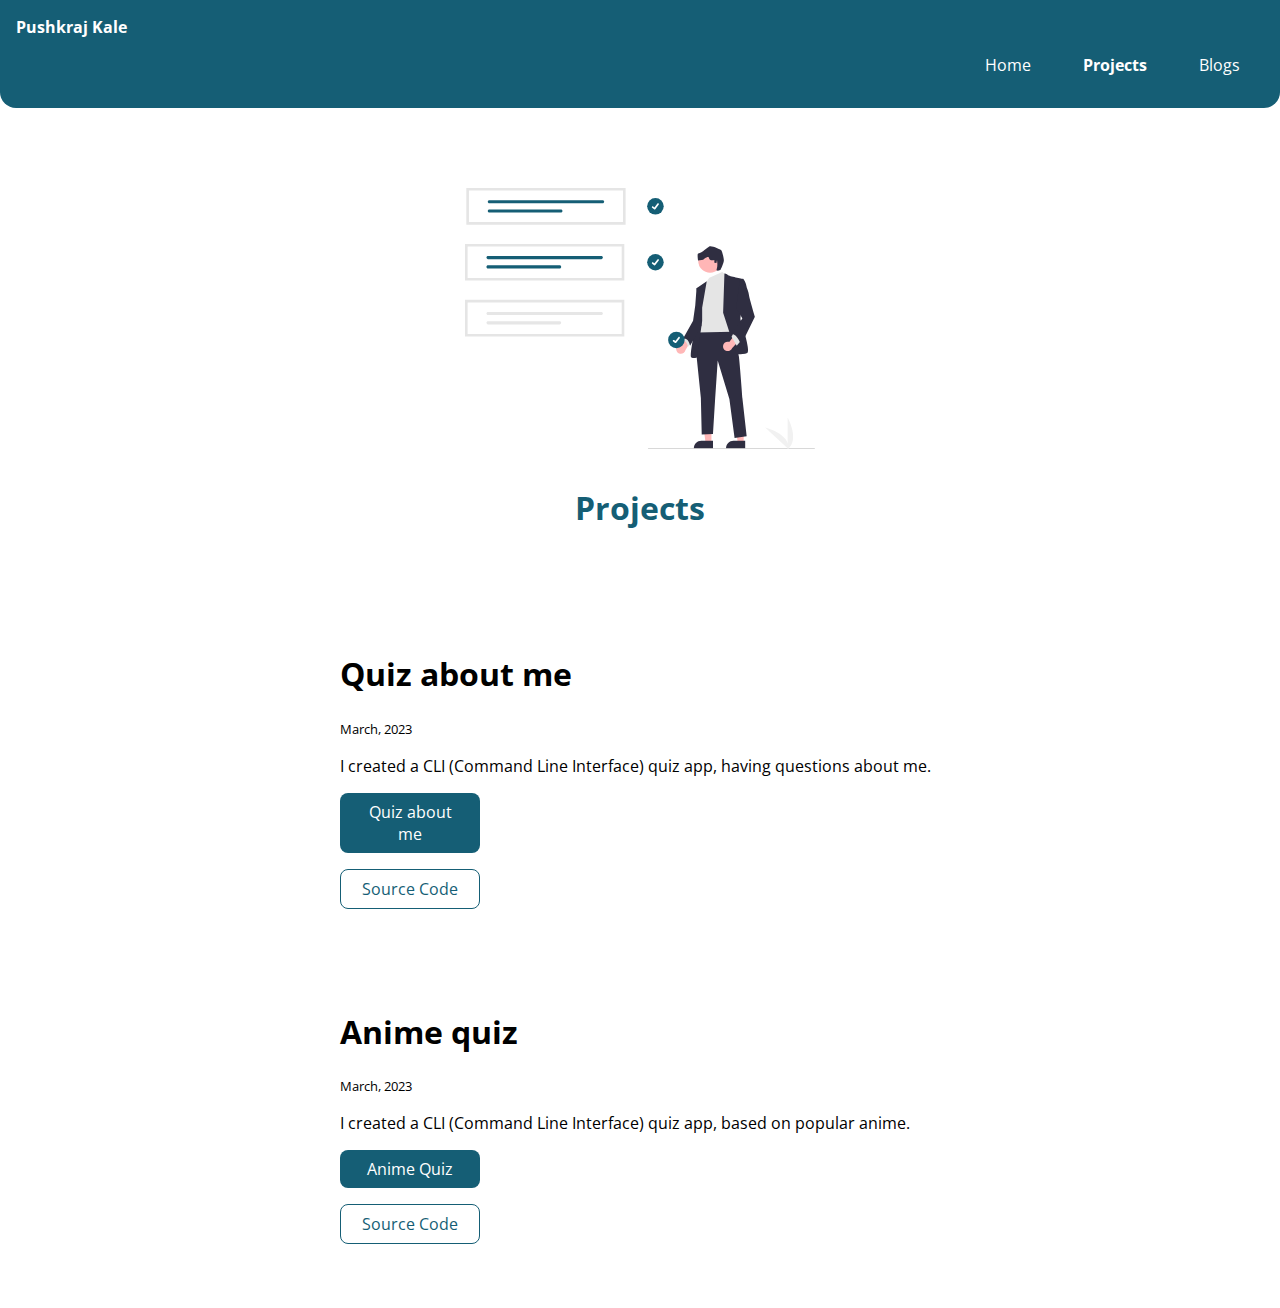
==== projects.html @ f7391954 "initial commit" ====
<!DOCTYPE html>
<html lang="en">
<head>
    <meta charset="UTF-8">
    <meta name="viewport" content="width=device-width, initial-scale=1.0">
    <link href="styles.css" rel="stylesheet" />
    <title>Projects | Pushkraj Kale</title>
</head>
<body>
    <nav class="navigation container">
        <div class="nav-brand">Pushkraj Kale</div>
        <ul class="list-non-bullet nav-pills">
            <li class="list-item-inline">
                <a class="link" href="/">Home</a>
            </li>
            <li class="list-item-inline">
                <a class="link link-active" href="/projects.html">Projects</a>
            </li>
            <li class="list-item-inline">
                <a class="link" href="/blogs.html">Blogs</a>
            </li>
        </ul>
    </nav>

    <header class="hero">
        <img class="hero-img" src="images/project-img.svg" />
        <h1 class="hero-heading"> <span class="heading-inverted"> Projects</span></h1>
    </header>

    <ul class="list-non-bullet">

        <li>
            <article class="showcase-list container container-center ">
                <h1>Quiz about me</h1>
            <small>March, 2023</small>
            <p>I created a CLI (Command Line Interface) quiz app, having questions about me. </p>

            <a class="link link-primary" target="_blank" href="https://replit.com/@jarkshuP/mark1#index.js?embed=1&output=1">Quiz about me</a>
            <a class="link link-secondary" target="_blank" href="https://github.com/jarkhsuP/mark1/blob/main/index.js">Source Code</a>

            </article>
            
        </li>

        <li>
            <article class="showcase-list container container-center ">
                <h1>Anime quiz</h1>
            <small>March, 2023</small>
            <p>I created a CLI (Command Line Interface) quiz app, based on popular anime. </p>

            <a class="link link-primary" target="_blank" href="https://replit.com/@jarkshuP/mark2#index.js?embed=1&output=1">Anime Quiz</a>
            <a class="link link-secondary" target="_blank" href="https://github.com/jarkhsuP/mark2/blob/main/index.js">Source Code</a>

            </article>
            
        </li>
---- styles.css ----
@import url('https://fonts.googleapis.com/css2?family=Open+Sans:wght@300;500&display=swap');

:root {
    --primary-color: #155e75; 
    --off-white: #F3F4F6;
    --secondary-color: #1e293b;
}

body {
    font-family: 'Open Sans', sans-serif;
    margin: 0px
}

hr {
    margin: 2rem 0rem;
}

/** spaces **/

.margin-md {
    margin: 2rem;
}

/** container **/
.container {
    padding: 0rem 1rem;
}

.container-center {
    max-width: 600px;
    margin: auto;
}

/** links **/
.link {
    box-sizing: border-box;
    text-decoration: none;
    padding: 0.5rem 1rem;
}

.link-primary {
    background-color: var(--primary-color);
    border-radius: 0.5rem;
    color: white;
    display: block;
    max-width: 140px;
    margin: 1rem 1rem 1rem 0rem;
    text-align: center;
}

.link-secondary {
    color: var(--primary-color);
    border-radius: 0.5rem;
    border: 1px solid var(--primary-color);
    display: block;
    max-width: 140px;
    margin: 1rem 1rem 1rem 0rem;
    text-align: center;
}

/** look into BEM naming convention for CSS **/

/** lists **/

.list-non-bullet {
    list-style: none;
    padding-inline-start: 0px;
}

.list-item-inline {
    display: inline;
    padding: 0rem 0.5rem;
}

/** navigation **/

.navigation {
    background-color: var(--primary-color);
    color: white;
    padding: 1rem;
    border-bottom-left-radius: 1rem;
    border-bottom-right-radius: 1rem;
}

.navigation .nav-brand {
    font-weight: bold;
}

.navigation .nav-pills {
    text-align: right;
}

.navigation .link {
    color: white;
}

.navigation .link-active {
    font-weight: bold;
}

/** header **/

.hero {
    padding: 2rem;
    padding-top: 5rem;

}

.hero .hero-img {
    max-width: 80%;
    width: 350px;
    display: block;
    margin: auto;
}

.hero .hero-heading {
    text-align: center;
    padding-top: 1rem;
    color: var(--secondary-color);
}

.hero .hero-heading .heading-inverted {
    color: var(--primary-color);
}

/** sections **/

.section {
    padding: 2rem;
}

.section h1 {
    text-align: center;

}

.ow {
    background-color: var(--off-white);
}

/** footers **/

.footer {
    background-color: var(--primary-color);
    padding: 4rem 1rem;
    text-align: center;
    color: white;
    border-top-right-radius: 1rem;
    border-top-left-radius: 1rem;
}

.footer .link {
    color: white
}

.footer .footer-header {
    font-weight: bold;
    font-size: large;
}

.footer ul {
    padding-inline-start: 0px;
}

/** projects **/
.showcase-list {
    padding: 2rem;
}

/** blogs **/
.showcase-blog {
    padding-bottom: 6rem;
}
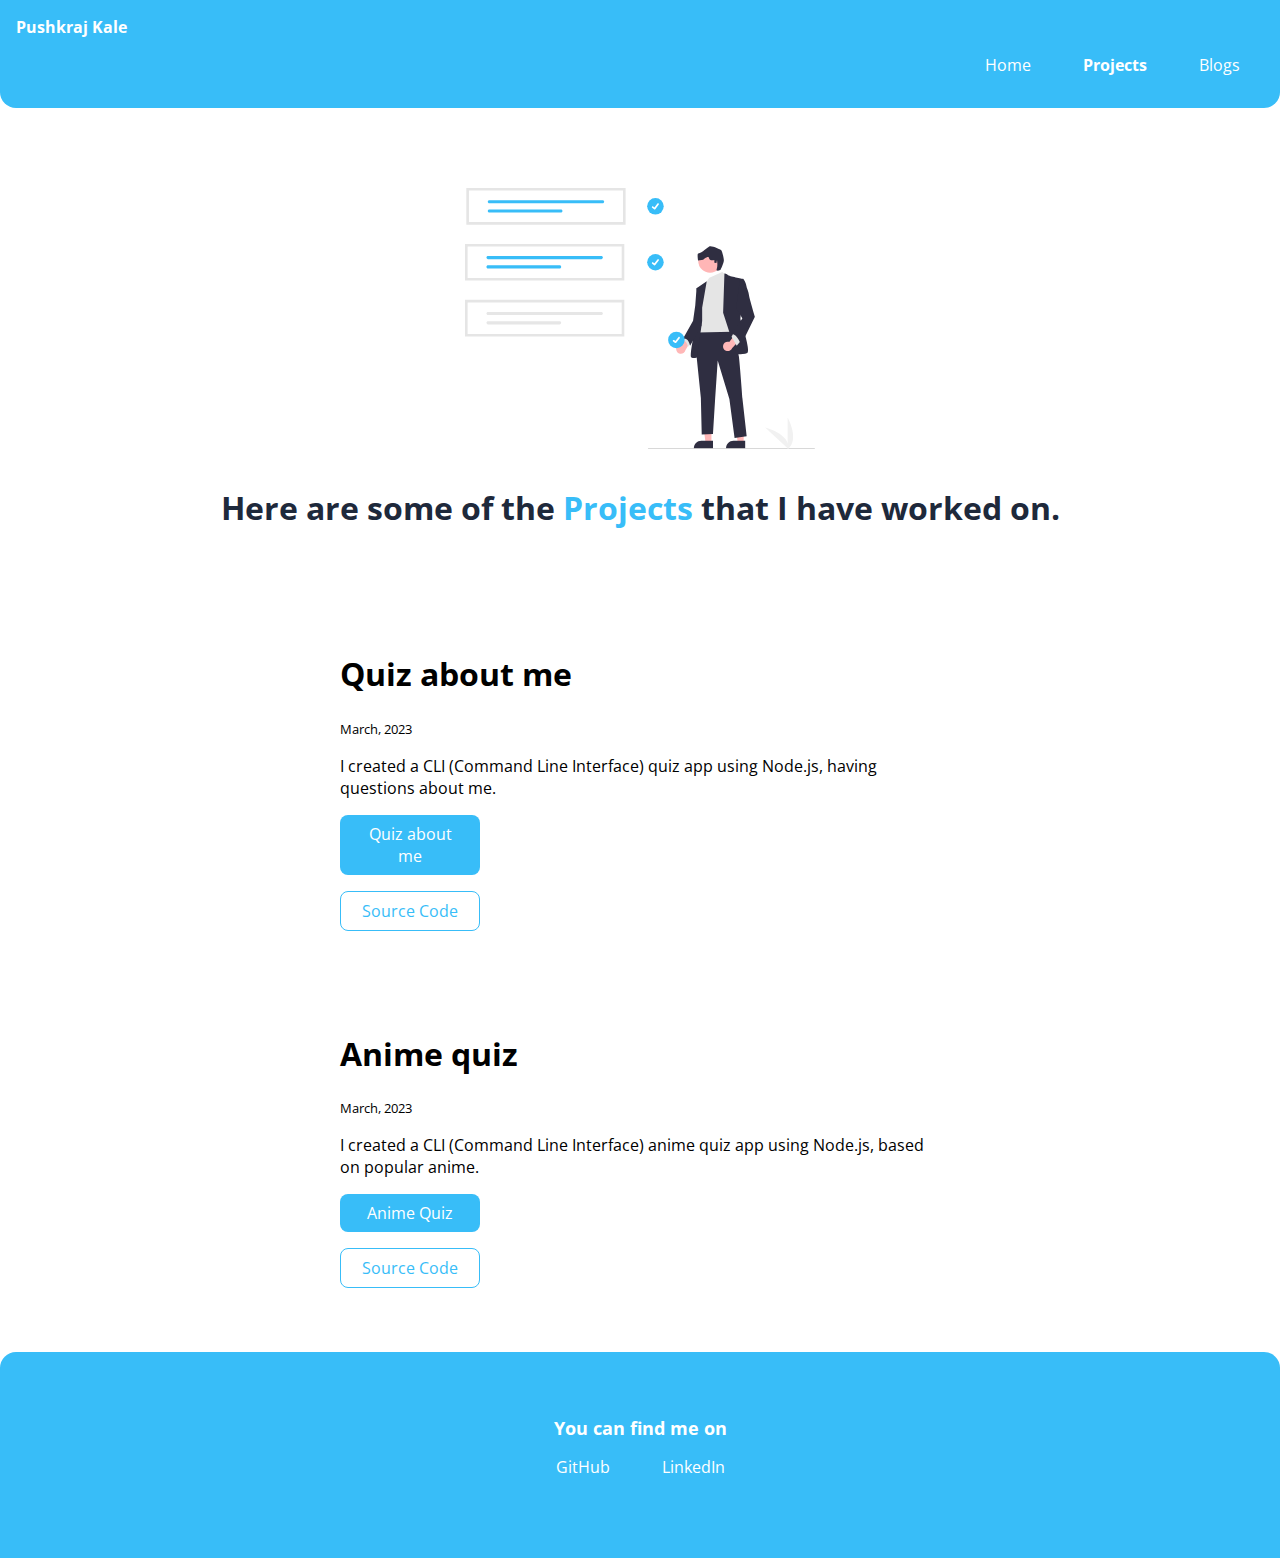
==== commit f2eae45d: "update- blogs  fix- projects, index" ====
--- a/projects.html
+++ b/projects.html
@@ -21,10 +21,11 @@
             </li>
         </ul>
     </nav>
+</body>
 
     <header class="hero">
         <img class="hero-img" src="images/project-img.svg" />
-        <h1 class="hero-heading"> <span class="heading-inverted"> Projects</span></h1>
+        <h1 class="hero-heading"> Here are some of the <span class="heading-inverted"> Projects</span> that I have worked on.</h1>
     </header>
 
     <ul class="list-non-bullet">
@@ -32,11 +33,11 @@
         <li>
             <article class="showcase-list container container-center ">
                 <h1>Quiz about me</h1>
-            <small>March, 2023</small>
-            <p>I created a CLI (Command Line Interface) quiz app, having questions about me. </p>
+                <small>March, 2023</small>
+                <p>I created a CLI (Command Line Interface) quiz app using Node.js, having questions about me. </p>
 
-            <a class="link link-primary" target="_blank" href="https://replit.com/@jarkshuP/mark1#index.js?embed=1&output=1">Quiz about me</a>
-            <a class="link link-secondary" target="_blank" href="https://github.com/jarkhsuP/mark1/blob/main/index.js">Source Code</a>
+                <a class="link link-primary" target="_blank" href="https://replit.com/@jarkshuP/mark1#index.js?embed=1&output=1">Quiz about me</a>
+                <a class="link link-secondary" target="_blank" href="https://github.com/jarkhsuP/mark1/blob/main/index.js">Source Code</a>
 
             </article>
             
@@ -46,11 +47,30 @@
             <article class="showcase-list container container-center ">
                 <h1>Anime quiz</h1>
             <small>March, 2023</small>
-            <p>I created a CLI (Command Line Interface) quiz app, based on popular anime. </p>
+            <p>I created a CLI (Command Line Interface) anime quiz app using Node.js, based on popular anime. </p>
 
             <a class="link link-primary" target="_blank" href="https://replit.com/@jarkshuP/mark2#index.js?embed=1&output=1">Anime Quiz</a>
             <a class="link link-secondary" target="_blank" href="https://github.com/jarkhsuP/mark2/blob/main/index.js">Source Code</a>
 
             </article>
             
-        </li>+        </li>
+    </ul>
+
+    <footer class="footer">
+        <div class="footer-header">You can find me on</div>
+        <ul class="social-links list-non-bullet">
+            <li class="list-item-inline">
+                <a class="link" target="_blank" href="https://github.com/jarkhsuP">
+                    GitHub
+                </a>
+            </li>
+            <li class="list-item-inline">
+                <a class="link" target="_blank" href="https://in.linkedin.com/in/pushkraj-kale-a0786523b">
+                    LinkedIn
+                </a>
+            </li>
+            
+        </ul>
+    </footer>
+</html>        --- a/styles.css
+++ b/styles.css
@@ -1,7 +1,7 @@
   @import url('https://fonts.googleapis.com/css2?family=Open+Sans:wght@300;500&display=swap');
 
 :root {
-    --primary-color: #155e75; 
+    --primary-color: #38bdf8; 
     --off-white: #F3F4F6;
     --secondary-color: #1e293b;
 }
